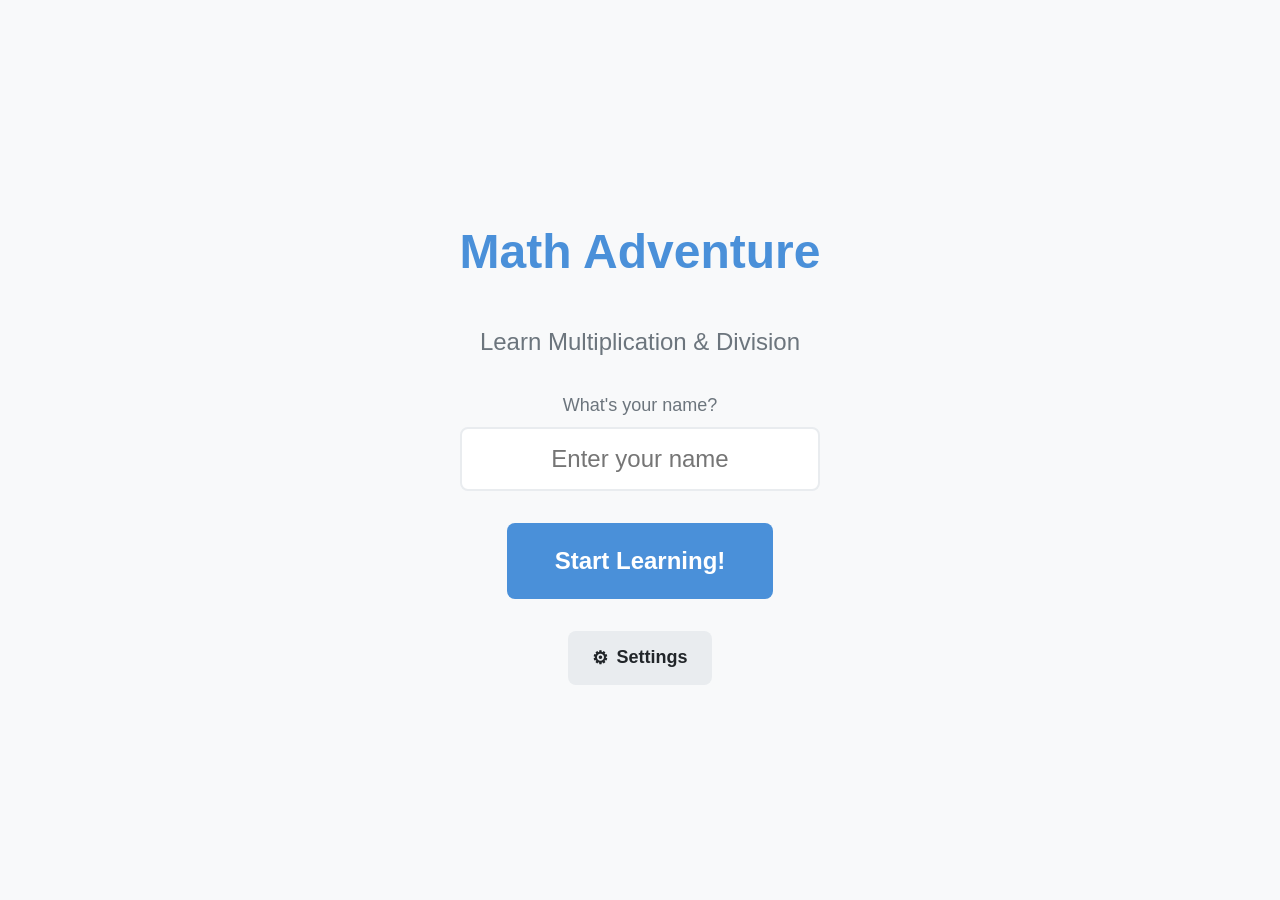
==== index.html @ b885963b "Add Math Adventure - interactive multiplication & division learning app Features: - Visual learning " ====
<!DOCTYPE html>
<html lang="en">
<head>
    <meta charset="UTF-8">
    <meta name="viewport" content="width=device-width, initial-scale=1.0">
    <title>Math Adventure - Learn Multiplication & Division</title>
    <link rel="stylesheet" href="styles.css">
</head>
<body>
    <div id="app">
        <!-- Welcome Screen -->
        <div id="welcome-screen" class="screen active">
            <div class="welcome-content">
                <h1>Math Adventure</h1>
                <p class="subtitle">Learn Multiplication & Division</p>

                <div class="player-setup">
                    <label for="player-name">What's your name?</label>
                    <input type="text" id="player-name" placeholder="Enter your name" maxlength="20">
                </div>

                <button id="start-btn" class="btn btn-primary btn-large">Start Learning!</button>

                <button id="settings-btn-welcome" class="btn btn-secondary">
                    <span class="icon">&#9881;</span> Settings
                </button>
            </div>
        </div>

        <!-- Main Game Screen -->
        <div id="game-screen" class="screen">
            <!-- Top Bar -->
            <header class="top-bar">
                <div class="player-info">
                    <span id="player-display-name">Player</span>
                    <span class="level-badge">Level <span id="current-level">1</span></span>
                </div>
                <div class="stats">
                    <div class="stat">
                        <span class="stat-icon star-icon">&#9733;</span>
                        <span id="points-display">0</span>
                    </div>
                    <div class="stat">
                        <span class="stat-icon fire-icon">&#128293;</span>
                        <span id="streak-display">0</span>
                    </div>
                </div>
                <div class="top-actions">
                    <button id="pause-btn" class="btn btn-icon" title="Pause">&#10074;&#10074;</button>
                    <button id="settings-btn-game" class="btn btn-icon" title="Settings">&#9881;</button>
                </div>
            </header>

            <!-- Progress Bar -->
            <div class="progress-container">
                <div class="progress-bar">
                    <div id="session-progress" class="progress-fill"></div>
                </div>
                <span id="progress-text">0 / 10</span>
            </div>

            <!-- Main Problem Area -->
            <main class="problem-area">
                <!-- Visual Representation -->
                <div id="visual-area" class="visual-area">
                    <!-- Arrays, number lines, etc. will be rendered here -->
                </div>

                <!-- Problem Display -->
                <div class="problem-display">
                    <span id="num1" class="problem-number">5</span>
                    <span id="operator" class="problem-operator multiply">&times;</span>
                    <span id="num2" class="problem-number">3</span>
                    <span class="equals">=</span>
                    <span id="answer-display" class="answer-box">?</span>
                </div>

                <!-- Answer Input -->
                <div class="answer-section">
                    <input type="number" id="answer-input" class="answer-input" placeholder="?" min="0" max="999" autocomplete="off">
                    <button id="submit-btn" class="btn btn-primary">Check</button>
                </div>

                <!-- Feedback Area -->
                <div id="feedback-area" class="feedback-area hidden">
                    <div id="feedback-message" class="feedback-message"></div>
                    <div id="feedback-explanation" class="feedback-explanation"></div>
                </div>
            </main>

            <!-- Hint Button -->
            <div class="hint-section">
                <button id="hint-btn" class="btn btn-hint">
                    <span class="icon">&#128161;</span> Need a hint?
                </button>
            </div>
        </div>

        <!-- Break Screen -->
        <div id="break-screen" class="screen">
            <div class="break-content">
                <h2>Time for a Break!</h2>
                <p>You've been working hard! Take a moment to rest your eyes.</p>
                <div class="break-activity">
                    <p>Try this: Stand up and stretch your arms above your head!</p>
                </div>
                <div class="break-timer">
                    <span id="break-countdown">60</span>s
                </div>
                <button id="skip-break-btn" class="btn btn-secondary">I'm Ready to Continue</button>
            </div>
        </div>

        <!-- Session Complete Screen -->
        <div id="complete-screen" class="screen">
            <div class="complete-content">
                <h2 id="complete-title">Great Job!</h2>
                <div class="session-stats">
                    <div class="stat-card">
                        <span class="stat-value" id="session-correct">0</span>
                        <span class="stat-label">Correct</span>
                    </div>
                    <div class="stat-card">
                        <span class="stat-value" id="session-accuracy">0%</span>
                        <span class="stat-label">Accuracy</span>
                    </div>
                    <div class="stat-card">
                        <span class="stat-value" id="session-points">0</span>
                        <span class="stat-label">Points Earned</span>
                    </div>
                </div>

                <div id="badges-earned" class="badges-earned hidden">
                    <h3>Badges Earned!</h3>
                    <div id="new-badges" class="badge-list"></div>
                </div>

                <div class="complete-actions">
                    <button id="continue-btn" class="btn btn-primary btn-large">Keep Going!</button>
                    <button id="finish-btn" class="btn btn-secondary">Finish for Now</button>
                </div>
            </div>
        </div>

        <!-- Settings Modal -->
        <div id="settings-modal" class="modal hidden">
            <div class="modal-content">
                <div class="modal-header">
                    <h2>Settings</h2>
                    <button id="close-settings" class="btn btn-icon">&times;</button>
                </div>
                <div class="modal-body">
                    <div class="setting-group">
                        <h3>Learning Mode</h3>
                        <div class="setting-option">
                            <label for="mode-select">Practice Type</label>
                            <select id="mode-select">
                                <option value="multiplication">Multiplication Only</option>
                                <option value="division">Division Only</option>
                                <option value="mixed" selected>Mixed Practice</option>
                            </select>
                        </div>
                        <div class="setting-option">
                            <label for="table-select">Times Tables</label>
                            <select id="table-select">
                                <option value="beginner">Beginner (2, 5, 10)</option>
                                <option value="easy">Easy (1, 2, 5, 10)</option>
                                <option value="medium" selected>Medium (2-6, 10)</option>
                                <option value="hard">Hard (2-9)</option>
                                <option value="expert">Expert (2-12)</option>
                            </select>
                        </div>
                    </div>

                    <div class="setting-group">
                        <h3>Session Settings</h3>
                        <div class="setting-option">
                            <label for="session-length">Problems per Session</label>
                            <select id="session-length">
                                <option value="5">5 (Quick)</option>
                                <option value="10" selected>10 (Standard)</option>
                                <option value="15">15 (Extended)</option>
                                <option value="20">20 (Challenge)</option>
                            </select>
                        </div>
                        <div class="setting-option">
                            <label for="break-interval">Break Reminder</label>
                            <select id="break-interval">
                                <option value="0">Off</option>
                                <option value="10" selected>Every 10 minutes</option>
                                <option value="15">Every 15 minutes</option>
                                <option value="20">Every 20 minutes</option>
                            </select>
                        </div>
                    </div>

                    <div class="setting-group">
                        <h3>Visual Settings</h3>
                        <div class="setting-option toggle-option">
                            <label for="show-visuals">Show Visual Helpers</label>
                            <input type="checkbox" id="show-visuals" checked>
                        </div>
                        <div class="setting-option toggle-option">
                            <label for="animations-enabled">Enable Animations</label>
                            <input type="checkbox" id="animations-enabled" checked>
                        </div>
                        <div class="setting-option toggle-option">
                            <label for="sounds-enabled">Enable Sounds</label>
                            <input type="checkbox" id="sounds-enabled" checked>
                        </div>
                    </div>

                    <div class="setting-group">
                        <h3>Accessibility</h3>
                        <div class="setting-option toggle-option">
                            <label for="focus-mode">Focus Mode (Minimal UI)</label>
                            <input type="checkbox" id="focus-mode">
                        </div>
                        <div class="setting-option toggle-option">
                            <label for="large-text">Large Text</label>
                            <input type="checkbox" id="large-text">
                        </div>
                        <div class="setting-option toggle-option">
                            <label for="high-contrast">High Contrast</label>
                            <input type="checkbox" id="high-contrast">
                        </div>
                    </div>
                </div>
                <div class="modal-footer">
                    <button id="save-settings" class="btn btn-primary">Save Settings</button>
                </div>
            </div>
        </div>

        <!-- Pause Modal -->
        <div id="pause-modal" class="modal hidden">
            <div class="modal-content modal-small">
                <h2>Game Paused</h2>
                <p>Take your time!</p>
                <div class="pause-actions">
                    <button id="resume-btn" class="btn btn-primary btn-large">Resume</button>
                    <button id="quit-btn" class="btn btn-secondary">Quit Session</button>
                </div>
            </div>
        </div>

        <!-- Achievement Toast -->
        <div id="achievement-toast" class="toast hidden">
            <div class="toast-content">
                <span class="toast-icon">&#127942;</span>
                <div class="toast-text">
                    <strong id="toast-title">Achievement!</strong>
                    <span id="toast-message"></span>
                </div>
            </div>
        </div>
    </div>

    <script src="game.js"></script>
</body>
</html>
---- styles.css ----
/* Math Adventure - ADHD-Friendly Educational Math App */

/* ==========================================================================
   CSS Variables - Design System
   ========================================================================== */
:root {
    /* Colors - Soft, calming palette */
    --bg-primary: #F8F9FA;
    --bg-secondary: #FFFFFF;
    --bg-accent: #E9ECEF;

    --text-primary: #212529;
    --text-secondary: #6C757D;
    --text-muted: #ADB5BD;

    /* Operation Colors */
    --multiply-color: #4A90D9;
    --multiply-bg: #E3F2FD;
    --divide-color: #5CB85C;
    --divide-bg: #E8F5E9;

    /* Feedback Colors */
    --success-color: #28A745;
    --success-bg: #D4EDDA;
    --error-color: #DC3545;
    --error-bg: #F8D7DA;
    --warning-color: #FFC107;
    --warning-bg: #FFF3CD;

    /* UI Colors */
    --primary-color: #4A90D9;
    --primary-hover: #3A7BC8;
    --secondary-color: #6C757D;
    --secondary-hover: #5A6268;

    /* Points & Rewards */
    --gold-color: #FFD700;
    --badge-color: #9B59B6;

    /* Spacing */
    --spacing-xs: 4px;
    --spacing-sm: 8px;
    --spacing-md: 16px;
    --spacing-lg: 24px;
    --spacing-xl: 32px;
    --spacing-xxl: 48px;

    /* Typography */
    --font-family: 'Segoe UI', Arial, Verdana, sans-serif;
    --font-size-sm: 14px;
    --font-size-base: 18px;
    --font-size-lg: 24px;
    --font-size-xl: 32px;
    --font-size-xxl: 48px;
    --font-size-huge: 64px;

    /* Border Radius */
    --radius-sm: 4px;
    --radius-md: 8px;
    --radius-lg: 16px;
    --radius-round: 50%;

    /* Shadows */
    --shadow-sm: 0 1px 3px rgba(0,0,0,0.1);
    --shadow-md: 0 4px 6px rgba(0,0,0,0.1);
    --shadow-lg: 0 10px 20px rgba(0,0,0,0.15);

    /* Transitions */
    --transition-fast: 150ms ease;
    --transition-normal: 250ms ease;
    --transition-slow: 400ms ease;
}

/* High Contrast Mode */
body.high-contrast {
    --bg-primary: #FFFFFF;
    --bg-secondary: #F0F0F0;
    --text-primary: #000000;
    --text-secondary: #333333;
    --primary-color: #0056B3;
}

/* Large Text Mode */
body.large-text {
    --font-size-base: 22px;
    --font-size-lg: 28px;
    --font-size-xl: 40px;
    --font-size-xxl: 56px;
    --font-size-huge: 80px;
}

/* Reduced Motion */
@media (prefers-reduced-motion: reduce) {
    *, *::before, *::after {
        animation-duration: 0.01ms !important;
        animation-iteration-count: 1 !important;
        transition-duration: 0.01ms !important;
    }
}

body.no-animations *,
body.no-animations *::before,
body.no-animations *::after {
    animation: none !important;
    transition: none !important;
}

/* ==========================================================================
   Base Styles
   ========================================================================== */
*, *::before, *::after {
    box-sizing: border-box;
    margin: 0;
    padding: 0;
}

html {
    font-size: var(--font-size-base);
    line-height: 1.5;
}

body {
    font-family: var(--font-family);
    background-color: var(--bg-primary);
    color: var(--text-primary);
    min-height: 100vh;
    overflow-x: hidden;
}

#app {
    min-height: 100vh;
    display: flex;
    flex-direction: column;
}

/* ==========================================================================
   Screen Management
   ========================================================================== */
.screen {
    display: none;
    flex-direction: column;
    min-height: 100vh;
    padding: var(--spacing-lg);
}

.screen.active {
    display: flex;
}

/* ==========================================================================
   Welcome Screen
   ========================================================================== */
.welcome-content {
    flex: 1;
    display: flex;
    flex-direction: column;
    align-items: center;
    justify-content: center;
    text-align: center;
    max-width: 500px;
    margin: 0 auto;
    gap: var(--spacing-xl);
}

.welcome-content h1 {
    font-size: var(--font-size-xxl);
    font-weight: 700;
    color: var(--primary-color);
    margin-bottom: var(--spacing-xs);
}

.welcome-content .subtitle {
    font-size: var(--font-size-lg);
    color: var(--text-secondary);
}

.player-setup {
    width: 100%;
    display: flex;
    flex-direction: column;
    gap: var(--spacing-sm);
}

.player-setup label {
    font-size: var(--font-size-base);
    color: var(--text-secondary);
}

.player-setup input {
    padding: var(--spacing-md);
    font-size: var(--font-size-lg);
    border: 2px solid var(--bg-accent);
    border-radius: var(--radius-md);
    text-align: center;
    transition: border-color var(--transition-fast);
}

.player-setup input:focus {
    outline: none;
    border-color: var(--primary-color);
}

/* ==========================================================================
   Buttons
   ========================================================================== */
.btn {
    display: inline-flex;
    align-items: center;
    justify-content: center;
    gap: var(--spacing-sm);
    padding: var(--spacing-md) var(--spacing-lg);
    font-family: inherit;
    font-size: var(--font-size-base);
    font-weight: 600;
    border: none;
    border-radius: var(--radius-md);
    cursor: pointer;
    transition: all var(--transition-fast);
    min-height: 48px;
    min-width: 48px;
}

.btn:focus {
    outline: 3px solid var(--primary-color);
    outline-offset: 2px;
}

.btn:disabled {
    opacity: 0.5;
    cursor: not-allowed;
}

.btn-primary {
    background-color: var(--primary-color);
    color: white;
}

.btn-primary:hover:not(:disabled) {
    background-color: var(--primary-hover);
    transform: translateY(-1px);
}

.btn-secondary {
    background-color: var(--bg-accent);
    color: var(--text-primary);
}

.btn-secondary:hover:not(:disabled) {
    background-color: var(--secondary-color);
    color: white;
}

.btn-large {
    padding: var(--spacing-lg) var(--spacing-xxl);
    font-size: var(--font-size-lg);
    min-height: 60px;
}

.btn-icon {
    padding: var(--spacing-sm);
    background: transparent;
    color: var(--text-secondary);
    font-size: var(--font-size-lg);
}

.btn-icon:hover {
    color: var(--text-primary);
    background-color: var(--bg-accent);
}

.btn-hint {
    background-color: var(--warning-bg);
    color: var(--text-primary);
    border: 2px dashed var(--warning-color);
}

.btn-hint:hover {
    background-color: var(--warning-color);
}

/* ==========================================================================
   Game Screen - Top Bar
   ========================================================================== */
.top-bar {
    display: flex;
    align-items: center;
    justify-content: space-between;
    padding: var(--spacing-md);
    background-color: var(--bg-secondary);
    border-radius: var(--radius-lg);
    box-shadow: var(--shadow-sm);
    margin-bottom: var(--spacing-md);
}

.player-info {
    display: flex;
    align-items: center;
    gap: var(--spacing-md);
}

#player-display-name {
    font-weight: 600;
    font-size: var(--font-size-base);
}

.level-badge {
    background-color: var(--badge-color);
    color: white;
    padding: var(--spacing-xs) var(--spacing-md);
    border-radius: var(--radius-round);
    font-size: var(--font-size-sm);
    font-weight: 600;
}

.stats {
    display: flex;
    gap: var(--spacing-lg);
}

.stat {
    display: flex;
    align-items: center;
    gap: var(--spacing-xs);
    font-size: var(--font-size-lg);
    font-weight: 700;
}

.stat-icon {
    font-size: var(--font-size-lg);
}

.star-icon {
    color: var(--gold-color);
}

.fire-icon {
    color: #FF6B35;
}

.top-actions {
    display: flex;
    gap: var(--spacing-sm);
}

/* ==========================================================================
   Progress Bar
   ========================================================================== */
.progress-container {
    display: flex;
    align-items: center;
    gap: var(--spacing-md);
    margin-bottom: var(--spacing-lg);
}

.progress-bar {
    flex: 1;
    height: 12px;
    background-color: var(--bg-accent);
    border-radius: var(--radius-round);
    overflow: hidden;
}

.progress-fill {
    height: 100%;
    background: linear-gradient(90deg, var(--primary-color), var(--badge-color));
    border-radius: var(--radius-round);
    transition: width var(--transition-normal);
    width: 0%;
}

#progress-text {
    font-size: var(--font-size-sm);
    color: var(--text-secondary);
    min-width: 60px;
    text-align: right;
}

/* ==========================================================================
   Problem Area
   ========================================================================== */
.problem-area {
    flex: 1;
    display: flex;
    flex-direction: column;
    align-items: center;
    justify-content: center;
    gap: var(--spacing-xl);
    padding: var(--spacing-xl);
}

/* Visual Area - Arrays, Number Lines */
.visual-area {
    width: 100%;
    max-width: 500px;
    min-height: 120px;
    display: flex;
    flex-direction: column;
    align-items: center;
    justify-content: center;
    padding: var(--spacing-lg);
    background-color: var(--bg-secondary);
    border-radius: var(--radius-lg);
    box-shadow: var(--shadow-sm);
}

.visual-area.hidden {
    display: none;
}

/* Array Visualization */
.array-grid {
    display: grid;
    gap: 6px;
    padding: var(--spacing-md);
}

.array-dot {
    width: 24px;
    height: 24px;
    border-radius: var(--radius-round);
    background-color: var(--primary-color);
    transition: transform var(--transition-fast), opacity var(--transition-fast);
}

.array-dot.multiply {
    background-color: var(--multiply-color);
}

.array-dot.divide {
    background-color: var(--divide-color);
}

.array-dot.highlight {
    transform: scale(1.2);
    box-shadow: 0 0 8px var(--primary-color);
}

/* Number Line Visualization */
.number-line-container {
    width: 100%;
    max-width: 450px;
}

.number-line {
    position: relative;
    height: 4px;
    background-color: var(--text-muted);
    border-radius: 2px;
    margin: 40px 0 30px 0;
}

.number-line-tick {
    position: absolute;
    bottom: -25px;
    transform: translateX(-50%);
    font-size: var(--font-size-sm);
    color: var(--text-secondary);
}

.number-line-jump {
    position: absolute;
    top: -35px;
    width: 30px;
    height: 30px;
    border: 3px solid var(--primary-color);
    border-bottom: none;
    border-radius: 50% 50% 0 0;
    transform: translateX(-50%);
}

/* Equal Groups Visualization */
.groups-container {
    display: flex;
    flex-wrap: wrap;
    gap: var(--spacing-lg);
    justify-content: center;
}

.group {
    display: flex;
    flex-wrap: wrap;
    gap: 4px;
    padding: var(--spacing-md);
    background-color: var(--bg-accent);
    border-radius: var(--radius-md);
    max-width: 100px;
}

.group-item {
    width: 20px;
    height: 20px;
    border-radius: var(--radius-sm);
    background-color: var(--primary-color);
}

/* Problem Display */
.problem-display {
    display: flex;
    align-items: center;
    justify-content: center;
    gap: var(--spacing-lg);
    padding: var(--spacing-xl);
    background-color: var(--bg-secondary);
    border-radius: var(--radius-lg);
    box-shadow: var(--shadow-md);
}

.problem-number {
    font-size: var(--font-size-huge);
    font-weight: 700;
    color: var(--text-primary);
    min-width: 80px;
    text-align: center;
}

.problem-operator {
    font-size: var(--font-size-xxl);
    font-weight: 700;
    padding: var(--spacing-sm) var(--spacing-md);
    border-radius: var(--radius-md);
}

.problem-operator.multiply {
    color: var(--multiply-color);
    background-color: var(--multiply-bg);
}

.problem-operator.divide {
    color: var(--divide-color);
    background-color: var(--divide-bg);
}

.equals {
    font-size: var(--font-size-xxl);
    color: var(--text-secondary);
}

.answer-box {
    font-size: var(--font-size-huge);
    font-weight: 700;
    color: var(--primary-color);
    min-width: 100px;
    text-align: center;
}

/* Answer Section */
.answer-section {
    display: flex;
    gap: var(--spacing-md);
    align-items: center;
}

.answer-input {
    width: 150px;
    padding: var(--spacing-md);
    font-size: var(--font-size-xl);
    font-weight: 700;
    text-align: center;
    border: 3px solid var(--bg-accent);
    border-radius: var(--radius-md);
    transition: border-color var(--transition-fast);
}

.answer-input:focus {
    outline: none;
    border-color: var(--primary-color);
}

.answer-input.correct {
    border-color: var(--success-color);
    background-color: var(--success-bg);
}

.answer-input.incorrect {
    border-color: var(--error-color);
    background-color: var(--error-bg);
    animation: shake 0.5s ease;
}

@keyframes shake {
    0%, 100% { transform: translateX(0); }
    20%, 60% { transform: translateX(-5px); }
    40%, 80% { transform: translateX(5px); }
}

/* Feedback Area */
.feedback-area {
    text-align: center;
    padding: var(--spacing-lg);
    border-radius: var(--radius-lg);
    max-width: 400px;
}

.feedback-area.hidden {
    display: none;
}

.feedback-area.success {
    background-color: var(--success-bg);
}

.feedback-area.error {
    background-color: var(--error-bg);
}

.feedback-message {
    font-size: var(--font-size-lg);
    font-weight: 700;
    margin-bottom: var(--spacing-sm);
}

.feedback-area.success .feedback-message {
    color: var(--success-color);
}

.feedback-area.error .feedback-message {
    color: var(--error-color);
}

.feedback-explanation {
    font-size: var(--font-size-base);
    color: var(--text-secondary);
}

/* Hint Section */
.hint-section {
    display: flex;
    justify-content: center;
    padding: var(--spacing-lg);
}

/* ==========================================================================
   Break Screen
   ========================================================================== */
.break-content {
    flex: 1;
    display: flex;
    flex-direction: column;
    align-items: center;
    justify-content: center;
    text-align: center;
    gap: var(--spacing-xl);
    max-width: 500px;
    margin: 0 auto;
}

.break-content h2 {
    font-size: var(--font-size-xxl);
    color: var(--primary-color);
}

.break-activity {
    padding: var(--spacing-xl);
    background-color: var(--bg-secondary);
    border-radius: var(--radius-lg);
    box-shadow: var(--shadow-sm);
}

.break-timer {
    font-size: var(--font-size-xxl);
    font-weight: 700;
    color: var(--text-secondary);
}

/* ==========================================================================
   Session Complete Screen
   ========================================================================== */
.complete-content {
    flex: 1;
    display: flex;
    flex-direction: column;
    align-items: center;
    justify-content: center;
    text-align: center;
    gap: var(--spacing-xl);
    max-width: 600px;
    margin: 0 auto;
}

.complete-content h2 {
    font-size: var(--font-size-xxl);
    color: var(--success-color);
}

.session-stats {
    display: flex;
    gap: var(--spacing-lg);
    flex-wrap: wrap;
    justify-content: center;
}

.stat-card {
    display: flex;
    flex-direction: column;
    align-items: center;
    padding: var(--spacing-lg);
    background-color: var(--bg-secondary);
    border-radius: var(--radius-lg);
    box-shadow: var(--shadow-sm);
    min-width: 120px;
}

.stat-card .stat-value {
    font-size: var(--font-size-xxl);
    font-weight: 700;
    color: var(--primary-color);
}

.stat-card .stat-label {
    font-size: var(--font-size-sm);
    color: var(--text-secondary);
}

.badges-earned {
    padding: var(--spacing-lg);
    background-color: var(--bg-secondary);
    border-radius: var(--radius-lg);
}

.badges-earned h3 {
    margin-bottom: var(--spacing-md);
    color: var(--badge-color);
}

.badge-list {
    display: flex;
    gap: var(--spacing-md);
    flex-wrap: wrap;
    justify-content: center;
}

.badge {
    display: flex;
    flex-direction: column;
    align-items: center;
    padding: var(--spacing-md);
    background: linear-gradient(135deg, var(--gold-color), #FFA500);
    border-radius: var(--radius-md);
    min-width: 80px;
}

.badge-icon {
    font-size: var(--font-size-xl);
}

.badge-name {
    font-size: var(--font-size-sm);
    font-weight: 600;
}

.complete-actions {
    display: flex;
    gap: var(--spacing-md);
    flex-wrap: wrap;
    justify-content: center;
}

/* ==========================================================================
   Modals
   ========================================================================== */
.modal {
    position: fixed;
    inset: 0;
    background-color: rgba(0, 0, 0, 0.5);
    display: flex;
    align-items: center;
    justify-content: center;
    padding: var(--spacing-lg);
    z-index: 1000;
}

.modal.hidden {
    display: none;
}

.modal-content {
    background-color: var(--bg-secondary);
    border-radius: var(--radius-lg);
    box-shadow: var(--shadow-lg);
    max-width: 500px;
    width: 100%;
    max-height: 90vh;
    overflow-y: auto;
}

.modal-small {
    max-width: 350px;
    text-align: center;
    padding: var(--spacing-xl);
}

.modal-header {
    display: flex;
    align-items: center;
    justify-content: space-between;
    padding: var(--spacing-lg);
    border-bottom: 1px solid var(--bg-accent);
}

.modal-header h2 {
    font-size: var(--font-size-lg);
}

.modal-body {
    padding: var(--spacing-lg);
}

.modal-footer {
    padding: var(--spacing-lg);
    border-top: 1px solid var(--bg-accent);
    display: flex;
    justify-content: flex-end;
}

/* Settings */
.setting-group {
    margin-bottom: var(--spacing-xl);
}

.setting-group h3 {
    font-size: var(--font-size-base);
    color: var(--text-secondary);
    margin-bottom: var(--spacing-md);
    padding-bottom: var(--spacing-sm);
    border-bottom: 1px solid var(--bg-accent);
}

.setting-option {
    display: flex;
    align-items: center;
    justify-content: space-between;
    padding: var(--spacing-sm) 0;
}

.setting-option label {
    font-size: var(--font-size-base);
}

.setting-option select {
    padding: var(--spacing-sm) var(--spacing-md);
    font-size: var(--font-size-base);
    border: 2px solid var(--bg-accent);
    border-radius: var(--radius-sm);
    background-color: var(--bg-secondary);
}

.toggle-option input[type="checkbox"] {
    width: 48px;
    height: 24px;
    appearance: none;
    background-color: var(--bg-accent);
    border-radius: var(--radius-round);
    position: relative;
    cursor: pointer;
    transition: background-color var(--transition-fast);
}

.toggle-option input[type="checkbox"]::before {
    content: '';
    position: absolute;
    width: 20px;
    height: 20px;
    border-radius: var(--radius-round);
    background-color: white;
    top: 2px;
    left: 2px;
    transition: transform var(--transition-fast);
}

.toggle-option input[type="checkbox"]:checked {
    background-color: var(--primary-color);
}

.toggle-option input[type="checkbox"]:checked::before {
    transform: translateX(24px);
}

/* Pause Modal */
.pause-actions {
    display: flex;
    flex-direction: column;
    gap: var(--spacing-md);
    margin-top: var(--spacing-xl);
}

/* ==========================================================================
   Toast Notifications
   ========================================================================== */
.toast {
    position: fixed;
    bottom: var(--spacing-xl);
    left: 50%;
    transform: translateX(-50%);
    background: linear-gradient(135deg, var(--gold-color), #FFA500);
    color: var(--text-primary);
    padding: var(--spacing-md) var(--spacing-xl);
    border-radius: var(--radius-lg);
    box-shadow: var(--shadow-lg);
    z-index: 1100;
    animation: slideUp 0.3s ease;
}

.toast.hidden {
    display: none;
}

@keyframes slideUp {
    from {
        opacity: 0;
        transform: translateX(-50%) translateY(20px);
    }
    to {
        opacity: 1;
        transform: translateX(-50%) translateY(0);
    }
}

.toast-content {
    display: flex;
    align-items: center;
    gap: var(--spacing-md);
}

.toast-icon {
    font-size: var(--font-size-xl);
}

.toast-text {
    display: flex;
    flex-direction: column;
}

.toast-text strong {
    font-size: var(--font-size-base);
}

.toast-text span {
    font-size: var(--font-size-sm);
}

/* ==========================================================================
   Focus Mode - Minimal UI for ADHD
   ========================================================================== */
body.focus-mode .top-bar {
    background: transparent;
    box-shadow: none;
}

body.focus-mode .player-info,
body.focus-mode .stats {
    display: none;
}

body.focus-mode .progress-container {
    display: none;
}

body.focus-mode .hint-section {
    display: none;
}

body.focus-mode .visual-area {
    box-shadow: none;
    background: transparent;
}

/* ==========================================================================
   Responsive Design
   ========================================================================== */
@media (max-width: 768px) {
    :root {
        --font-size-huge: 48px;
        --font-size-xxl: 36px;
        --font-size-xl: 28px;
    }

    .top-bar {
        flex-wrap: wrap;
        gap: var(--spacing-sm);
    }

    .stats {
        order: 3;
        width: 100%;
        justify-content: center;
    }

    .problem-display {
        flex-wrap: wrap;
        gap: var(--spacing-md);
    }

    .problem-number {
        min-width: 60px;
    }

    .session-stats {
        flex-direction: column;
    }

    .complete-actions {
        flex-direction: column;
        width: 100%;
    }

    .complete-actions .btn {
        width: 100%;
    }
}

@media (max-width: 480px) {
    :root {
        --font-size-huge: 36px;
        --font-size-xxl: 28px;
        --font-size-xl: 24px;
        --spacing-xl: 24px;
        --spacing-xxl: 32px;
    }

    .screen {
        padding: var(--spacing-md);
    }

    .array-dot {
        width: 18px;
        height: 18px;
    }

    .answer-input {
        width: 120px;
    }
}

/* ==========================================================================
   Print Styles
   ========================================================================== */
@media print {
    .btn, .modal, .toast, .top-actions {
        display: none !important;
    }
}
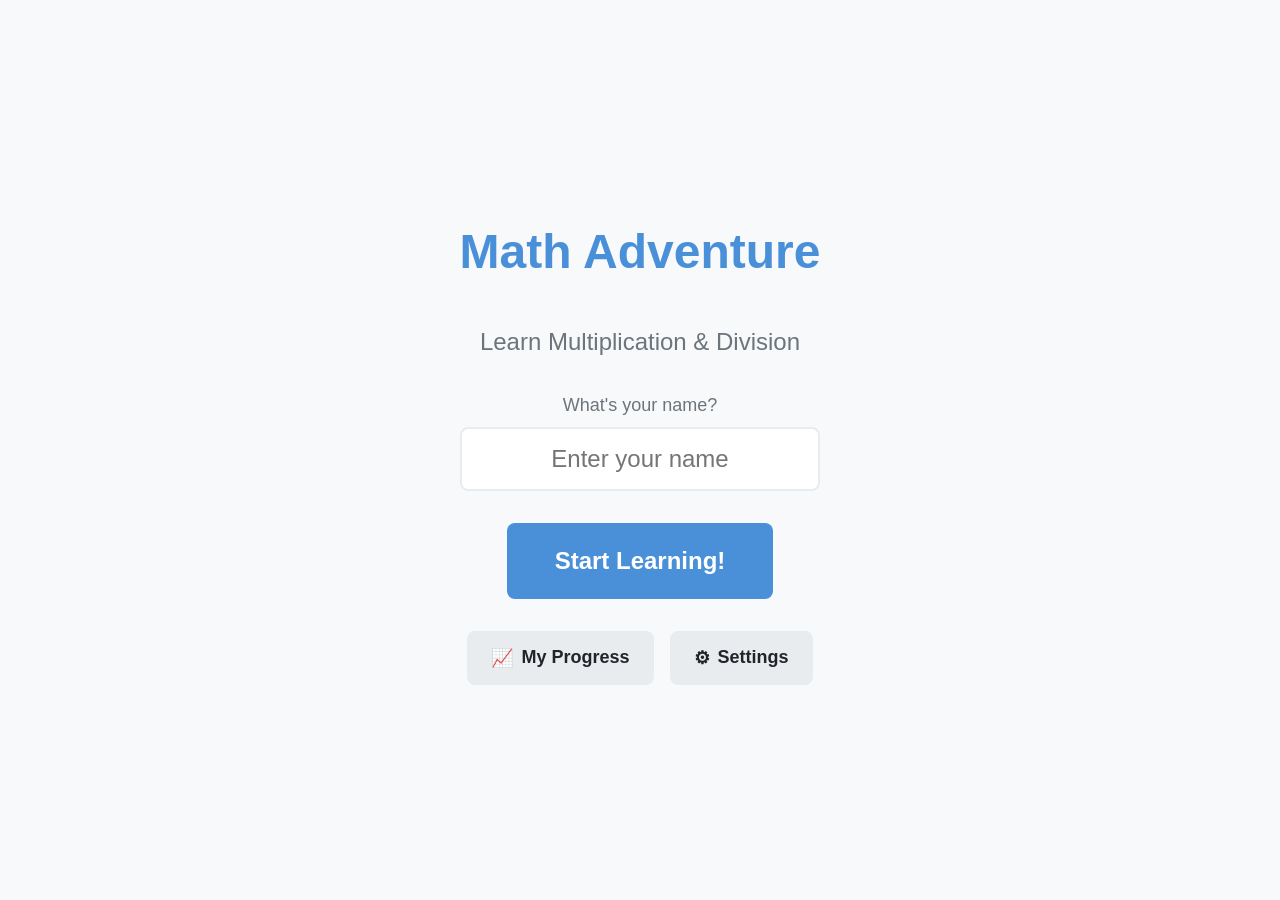
==== commit b4127299: "Add progress tracking and better encouraging messages Progress Tracking: - Save daily progress histo" ====
--- a/index.html
+++ b/index.html
@@ -2,8 +2,26 @@
 <html lang="en">
 <head>
     <meta charset="UTF-8">
-    <meta name="viewport" content="width=device-width, initial-scale=1.0">
+    <meta name="viewport" content="width=device-width, initial-scale=1.0, maximum-scale=1.0, user-scalable=no">
+    <meta name="description" content="Learn multiplication and division with fun! An interactive math game for kids.">
+    <meta name="theme-color" content="#4A90D9">
+    <meta name="apple-mobile-web-app-capable" content="yes">
+    <meta name="apple-mobile-web-app-status-bar-style" content="default">
+    <meta name="apple-mobile-web-app-title" content="Math Adventure">
+    <meta name="mobile-web-app-capable" content="yes">
+
     <title>Math Adventure - Learn Multiplication & Division</title>
+
+    <!-- PWA Manifest -->
+    <link rel="manifest" href="manifest.json">
+
+    <!-- Favicon & App Icons -->
+    <link rel="icon" type="image/png" sizes="32x32" href="icons/icon-96.png">
+    <link rel="apple-touch-icon" href="icons/icon-192.png">
+    <link rel="apple-touch-icon" sizes="152x152" href="icons/icon-152.png">
+    <link rel="apple-touch-icon" sizes="180x180" href="icons/icon-192.png">
+    <link rel="apple-touch-icon" sizes="167x167" href="icons/icon-192.png">
+
     <link rel="stylesheet" href="styles.css">
 </head>
 <body>
@@ -21,9 +39,14 @@
 
                 <button id="start-btn" class="btn btn-primary btn-large">Start Learning!</button>
 
-                <button id="settings-btn-welcome" class="btn btn-secondary">
-                    <span class="icon">&#9881;</span> Settings
-                </button>
+                <div class="welcome-buttons">
+                    <button id="progress-btn-welcome" class="btn btn-secondary">
+                        <span class="icon">&#128200;</span> My Progress
+                    </button>
+                    <button id="settings-btn-welcome" class="btn btn-secondary">
+                        <span class="icon">&#9881;</span> Settings
+                    </button>
+                </div>
             </div>
         </div>
 
@@ -155,17 +178,17 @@
                         <div class="setting-option">
                             <label for="mode-select">Practice Type</label>
                             <select id="mode-select">
-                                <option value="multiplication">Multiplication Only</option>
+                                <option value="multiplication" selected>Multiplication Only</option>
                                 <option value="division">Division Only</option>
-                                <option value="mixed" selected>Mixed Practice</option>
+                                <option value="mixed">Mixed Practice</option>
                             </select>
                         </div>
                         <div class="setting-option">
                             <label for="table-select">Times Tables</label>
                             <select id="table-select">
                                 <option value="beginner">Beginner (2, 5, 10)</option>
-                                <option value="easy">Easy (1, 2, 5, 10)</option>
-                                <option value="medium" selected>Medium (2-6, 10)</option>
+                                <option value="easy" selected>Easy (1, 2, 5, 10)</option>
+                                <option value="medium">Medium (2-6, 10)</option>
                                 <option value="hard">Hard (2-9)</option>
                                 <option value="expert">Expert (2-12)</option>
                             </select>
@@ -244,6 +267,64 @@
             </div>
         </div>
 
+        <!-- Progress Modal -->
+        <div id="progress-modal" class="modal hidden">
+            <div class="modal-content">
+                <div class="modal-header">
+                    <h2>&#128200; My Progress</h2>
+                    <button id="close-progress" class="btn btn-icon">&times;</button>
+                </div>
+                <div class="modal-body">
+                    <!-- Overall Stats -->
+                    <div class="progress-section">
+                        <h3>Overall Stats</h3>
+                        <div class="progress-stats-grid">
+                            <div class="progress-stat">
+                                <span class="progress-stat-value" id="total-problems-solved">0</span>
+                                <span class="progress-stat-label">Problems Solved</span>
+                            </div>
+                            <div class="progress-stat">
+                                <span class="progress-stat-value" id="overall-accuracy">0%</span>
+                                <span class="progress-stat-label">Accuracy</span>
+                            </div>
+                            <div class="progress-stat">
+                                <span class="progress-stat-value" id="total-points-earned">0</span>
+                                <span class="progress-stat-label">Total Points</span>
+                            </div>
+                            <div class="progress-stat">
+                                <span class="progress-stat-value" id="facts-mastered">0</span>
+                                <span class="progress-stat-label">Facts Mastered</span>
+                            </div>
+                        </div>
+                    </div>
+
+                    <!-- Recent Activity -->
+                    <div class="progress-section">
+                        <h3>Recent Activity</h3>
+                        <div id="recent-activity" class="recent-activity">
+                            <p class="no-data">No activity yet. Start playing to track your progress!</p>
+                        </div>
+                    </div>
+
+                    <!-- Mastered Facts -->
+                    <div class="progress-section">
+                        <h3>&#11088; Mastered Facts</h3>
+                        <div id="mastered-facts-list" class="mastered-facts">
+                            <p class="no-data">Keep practicing to master facts!</p>
+                        </div>
+                    </div>
+
+                    <!-- Badges Collection -->
+                    <div class="progress-section">
+                        <h3>&#127942; Badges Earned</h3>
+                        <div id="badges-collection" class="badges-collection">
+                            <p class="no-data">Complete challenges to earn badges!</p>
+                        </div>
+                    </div>
+                </div>
+            </div>
+        </div>
+
         <!-- Achievement Toast -->
         <div id="achievement-toast" class="toast hidden">
             <div class="toast-content">
@@ -257,5 +338,19 @@
     </div>
 
     <script src="game.js"></script>
+    <script>
+        // Register Service Worker for PWA
+        if ('serviceWorker' in navigator) {
+            window.addEventListener('load', () => {
+                navigator.serviceWorker.register('/sw.js')
+                    .then(registration => {
+                        console.log('ServiceWorker registered:', registration.scope);
+                    })
+                    .catch(error => {
+                        console.log('ServiceWorker registration failed:', error);
+                    });
+            });
+        }
+    </script>
 </body>
 </html>
--- a/styles.css
+++ b/styles.css
@@ -1032,6 +1032,147 @@
 }
 
 /* ==========================================================================
+   Progress Modal
+   ========================================================================== */
+.progress-section {
+    margin-bottom: var(--spacing-xl);
+}
+
+.progress-section h3 {
+    font-size: var(--font-size-base);
+    color: var(--text-secondary);
+    margin-bottom: var(--spacing-md);
+    padding-bottom: var(--spacing-sm);
+    border-bottom: 1px solid var(--bg-accent);
+}
+
+.progress-stats-grid {
+    display: grid;
+    grid-template-columns: repeat(2, 1fr);
+    gap: var(--spacing-md);
+}
+
+.progress-stat {
+    display: flex;
+    flex-direction: column;
+    align-items: center;
+    padding: var(--spacing-md);
+    background-color: var(--bg-accent);
+    border-radius: var(--radius-md);
+}
+
+.progress-stat-value {
+    font-size: var(--font-size-xl);
+    font-weight: 700;
+    color: var(--primary-color);
+}
+
+.progress-stat-label {
+    font-size: var(--font-size-sm);
+    color: var(--text-secondary);
+    text-align: center;
+}
+
+.recent-activity {
+    max-height: 200px;
+    overflow-y: auto;
+}
+
+.activity-day {
+    display: flex;
+    justify-content: space-between;
+    align-items: center;
+    padding: var(--spacing-sm) var(--spacing-md);
+    background-color: var(--bg-accent);
+    border-radius: var(--radius-sm);
+    margin-bottom: var(--spacing-xs);
+}
+
+.activity-date {
+    font-weight: 600;
+    color: var(--text-primary);
+}
+
+.activity-stats {
+    display: flex;
+    gap: var(--spacing-md);
+    font-size: var(--font-size-sm);
+    color: var(--text-secondary);
+}
+
+.activity-accuracy {
+    color: var(--success-color);
+    font-weight: 600;
+}
+
+.mastered-facts {
+    display: flex;
+    flex-wrap: wrap;
+    gap: var(--spacing-sm);
+}
+
+.mastered-fact {
+    display: inline-flex;
+    align-items: center;
+    gap: var(--spacing-xs);
+    padding: var(--spacing-xs) var(--spacing-md);
+    background: linear-gradient(135deg, var(--success-bg), #c8e6c9);
+    color: var(--success-color);
+    border-radius: var(--radius-round);
+    font-size: var(--font-size-sm);
+    font-weight: 600;
+}
+
+.mastered-fact::before {
+    content: '✓';
+}
+
+.badges-collection {
+    display: flex;
+    flex-wrap: wrap;
+    gap: var(--spacing-md);
+}
+
+.badge-item {
+    display: flex;
+    flex-direction: column;
+    align-items: center;
+    padding: var(--spacing-md);
+    background: linear-gradient(135deg, var(--gold-color), #FFA500);
+    border-radius: var(--radius-md);
+    min-width: 80px;
+}
+
+.badge-item.locked {
+    background: var(--bg-accent);
+    opacity: 0.5;
+}
+
+.badge-item-icon {
+    font-size: var(--font-size-xl);
+}
+
+.badge-item-name {
+    font-size: var(--font-size-sm);
+    font-weight: 600;
+    text-align: center;
+}
+
+.no-data {
+    color: var(--text-muted);
+    font-style: italic;
+    text-align: center;
+    padding: var(--spacing-md);
+}
+
+.welcome-buttons {
+    display: flex;
+    gap: var(--spacing-md);
+    flex-wrap: wrap;
+    justify-content: center;
+}
+
+/* ==========================================================================
    Print Styles
    ========================================================================== */
 @media print {
